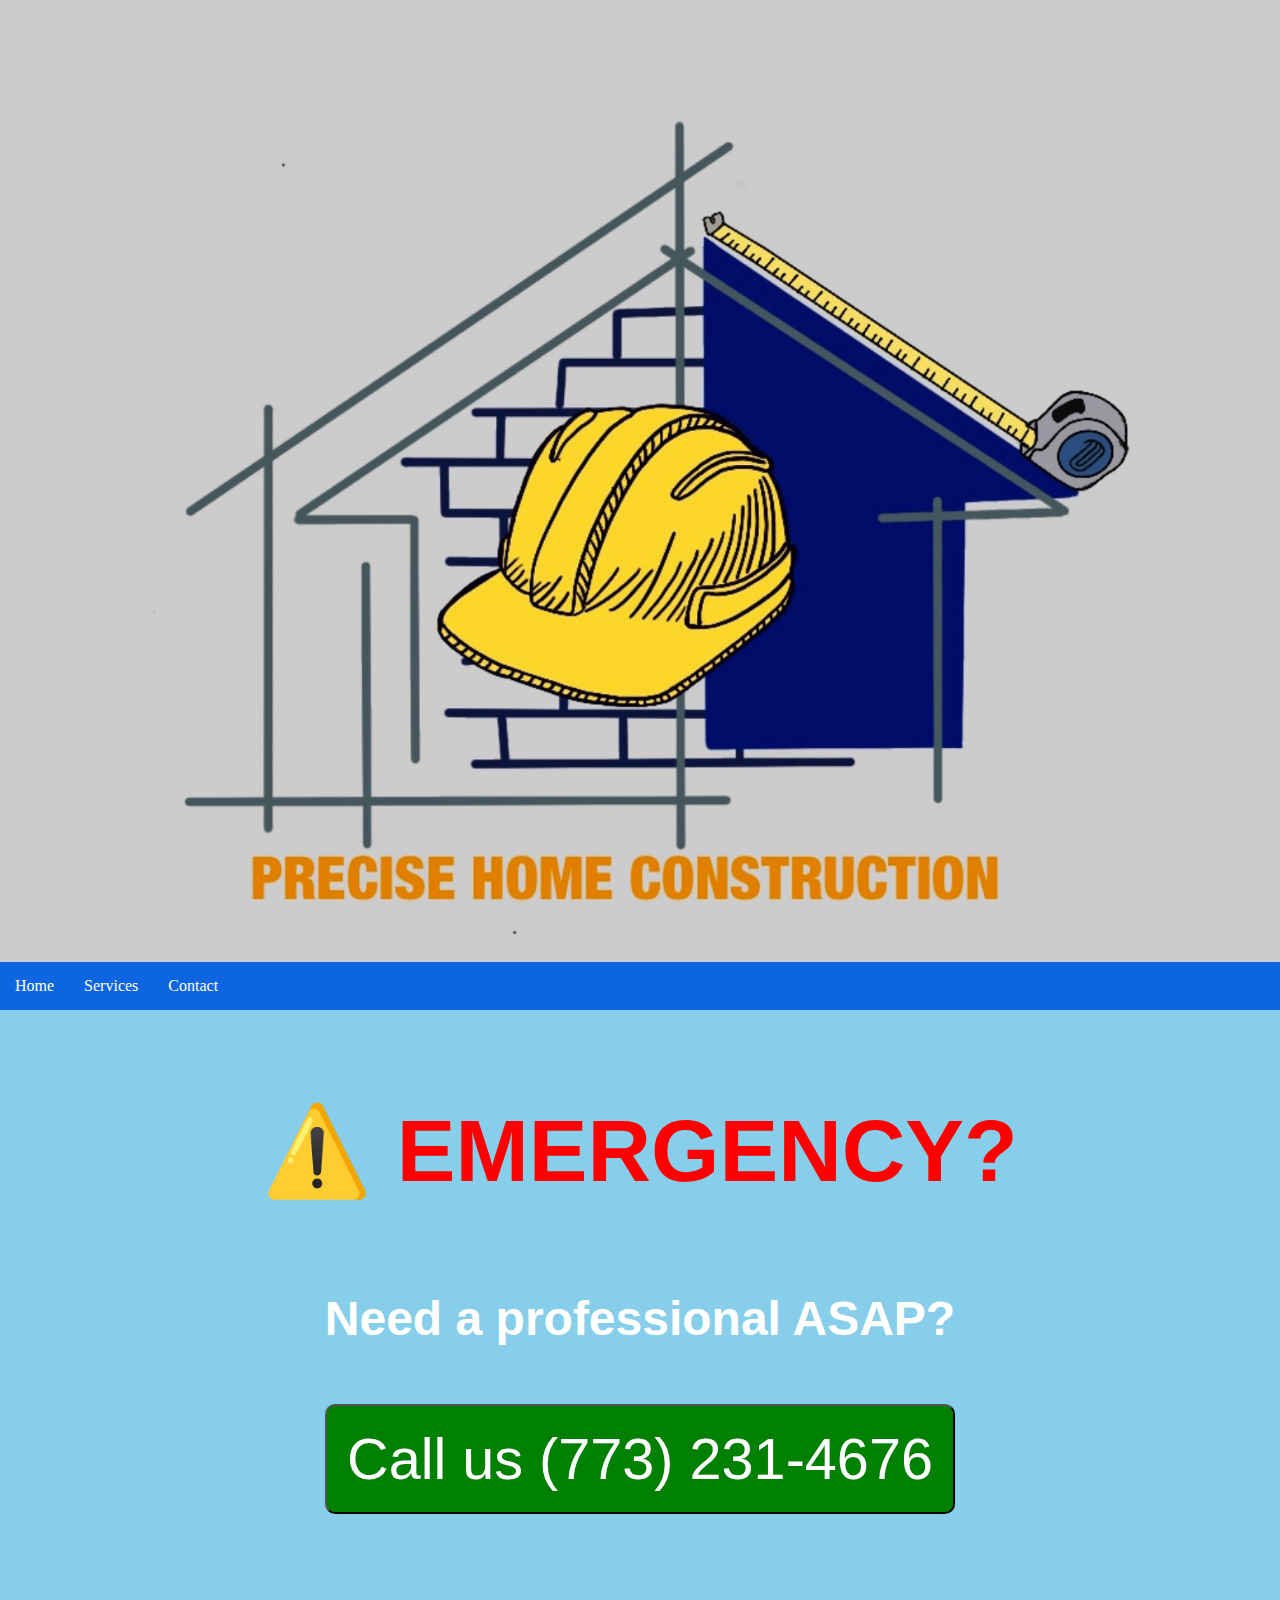
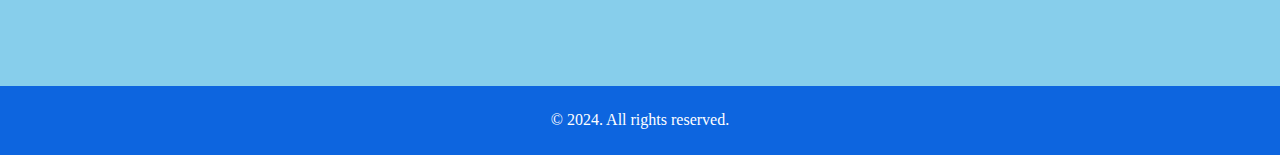
==== precise_home_construction/code/index.html @ af22fd50 "Final Version with Old Logo" ====
<!DOCTYPE html>
<html lang="en">
<head>
    <meta charset="UTF-8">
    <meta name="viewport" content="width=device-width, initial-scale=1.0">
    <title>Precise Home Construction</title>
    <script src="./main.js"> </script>
    <link rel="stylesheet" href="./style.css">
</head>
<body>
<a  href="./index.html"> <img class="logo" src="../resources/precise_home_construction_logo.jpeg" alt="Precise Home Construction">
</a>
    <nav class="navbar">
        <ul>
            <li><a href="./index.html">Home</a></li>
            <li><a href="./services.html">Services</a></li>
            <li><a href="./contact.html">Contact</a></li>
            <!-- <li><a href="./faqs.html">FAQs</a><li> -->
        </ul>
    </nav>
    <main>
        <h1 class="welcome_text">&#9888;&#65039;
EMERGENCY? </h1>
        <h3 class="text_asap">Need a professional ASAP?
        </h3>
        <h3 class="text_contact">
            <button class="phoneNumberButton">Call us (773) 231-4676</button>

        </h3>
    </main>
    <footer>© 2024. All rights reserved.</footer>
</body>
</html>
---- precise_home_construction/code/style.css ----
body{
  margin: 0px;
  background-color: skyblue;
}
main{
  margin-left: 20px;
  margin-right: 20px;
}
h1{
  text-align: center;
}
.welcome_text{
  padding: 30px;
  text-align: center;
  color: red;
  font-size: 550%;
  font-family: 'Trebuchet MS', 'Lucida Sans Unicode', 'Lucida Grande', 'Lucida Sans', Arial, sans-serif
}
.text{
  text-align: center;
  color: white;
  font-size: 300%;
  padding: 10px;
  font-family:'Trebuchet MS', 'Lucida Sans Unicode', 'Lucida Grande', 'Lucida Sans', Arial, sans-serif
}
.text_contact{
  text-align: center;
  color: white;
  font-size: 300%;
  padding: 10px;
  font-family: 'Trebuchet MS', 'Lucida Sans Unicode', 'Lucida Grande', 'Lucida Sans', Arial, sans-serif;
  padding-bottom:10%;
}
.text_email{
    text-align: center;
    color: white;
    font-size: 200%;
    padding: 10px;
    font-family: 'Trebuchet MS', 'Lucida Sans Unicode', 'Lucida Grande', 'Lucida Sans', Arial, sans-serif
  }
  .text_company{
    text-align: center;
    color: white;
    font-size: 300%;
    padding: 10px;
    font-family: 'Trebuchet MS', 'Lucida Sans Unicode', 'Lucida Grande', 'Lucida Sans', Arial, sans-serif
  }
  .text_asap{
    text-align: center;
    color: white;
    font-size: 300%;
    padding: 0;
    font-family: 'Trebuchet MS', 'Lucida Sans Unicode', 'Lucida Grande', 'Lucida Sans', Arial, sans-serif
  }
.text_services {
  text-align: center;
  color: white;
  font-size: 250%;
  padding: 10px;
  font-family: 'Trebuchet MS', 'Lucida Sans Unicode', 'Lucida Grande', 'Lucida Sans', Arial, sans-serif
}
.text_faq{
    text-align: center;
    color: white;
    font-size: 250%;
    padding: 10px;
    font-family: 'Trebuchet MS', 'Lucida Sans Unicode', 'Lucida Grande', 'Lucida Sans', Arial, sans-serif
  }


.list li{
  list-style: none;
  text-align: center;
  padding: 3px;
  color:white;
  font-size: 200%;
  font-family: 'Trebuchet MS', 'Lucida Sans Unicode', 'Lucida Grande', 'Lucida Sans', Arial, sans-serif;
}
.last_item{
  padding-bottom: 30px;
}
ul{
  padding-bottom: 10px;
}
.logo{
  /* move to the center; */
  display: flex;
  height: auto;
  width: 100%;
  align-content: center;
  justify-content: center;
  align-items: center;
}
.small_logo{
  /* move to the center; */
  display: flex;
  height: auto;
  width: 70%;
  justify-content: center;
}
.header-container{
  display: flex;
  justify-content: space-between;
  align-items: center;
  background-color: rgb(204,
    204,
    204);
  padding: 10px;

}

.navbar ul{
  list-style-type: none;
  background-color: rgb(13, 101, 223);
  padding: 0px;
  margin: 0px;
  overflow: hidden;
}
.navbar a{
  color: white;
  text-decoration: none;
  padding: 15px;
  display: block;
  text-align: center;
}
.navbar a:hover{
  background-color: rgb(65, 128, 217);
}
.navbar li{
  float: left;
}
.phoneNumberButton{
  color: white;
  background-color: green;
  padding: 20px;
  border-radius: 10px;
  font-size: larger;
}
.phoneNumberButton:hover {
  background-color: green;;
  /* Change to the color you want when hovering */
    transform: scale(1.2);
      /* This will make the button 10% larger when hovered */
  /* Change the text color when hovering, if needed */
}
/* faq stuff */
.faqs-container {
  font-family: 'Trebuchet MS', 'Lucida Sans Unicode', 'Lucida Grande', 'Lucida Sans', Arial, sans-serif; 
  max-width: 700px;
  margin: 0 auto;
  padding-bottom: 10vh;
}
.faqs-container .questions-container{
    box-shadow: 0 4px 8px -3px rgb(65, 128, 217);
  }
  .faqs-container h2{
    padding: 4px 32px;
    font-size: 28px;
  }
  .faqs-container .faq-header {
    display: flex;
    background: rgb(65, 128, 217);
    color:white;
    align-items:center;
    position: relative;
    cursor: pointer;
  }
  .faqs-container .faq-header .open,
  .faqs-container .faq-header .close {
    position: absolute;
    right: 0;
    padding: 0 32px;
    font-size: 22px;
    font-weight: bold;
    transform: translateY(-8px);
    opacity: 0;
    transition: all 500ms;
  }
  .faqs-container .faq-header .open.active,
  .faqs-container .faq-header .close.active {
    opacity: 1;
    transform: translateY(0);
  }
  .faqs-container .faq-header h3{
    font-size: 20px;
    padding: 0 32px;
  }
.faqs-container .content{
  padding: 0 32px;
  background: white;
  line-height: 2;
  max-height: 0;
  overflow: hidden;
  transition: all 500ms;
}
.faqs-container .content.active{
  max-height: 600px;
}








footer{
  padding:2%;
    background-color: rgb(13, 101, 223);
    color:white;
    text-align: center;
    
}
@media (max-width: 600px){
  .text_company{
    display:none;
  }
  .header-container{
    display: flex;
    justify-content: center;
    align-items: center;

  }
  .welcome_text{
    text-align: center;
    color: red;
    font-size: 300%;
    font-family: 'Trebuchet MS', 'Lucida Sans Unicode', 'Lucida Grande', 'Lucida Sans', Arial, sans-serif
  }
  .text_asap{
        text-align: center;
        color: white;
        font-size: 100%;
        
  }
    .list li {
      list-style: none;
      text-align: center;
      padding: 3px;
      color: white;
      font-size: 100%;
      font-family: 'Trebuchet MS', 'Lucida Sans Unicode', 'Lucida Grande', 'Lucida Sans', Arial, sans-serif
    }
     .text_services {
       text-align: center;
       color: white;
       font-size: 150%;
       padding: 10px;
       font-family: 'Trebuchet MS', 'Lucida Sans Unicode', 'Lucida Grande', 'Lucida Sans', Arial, sans-serif
     }
    .text_faq {
      text-align: center;
      color: white;
      font-size: 150%;
      padding: 10px;
      font-family: 'Trebuchet MS', 'Lucida Sans Unicode', 'Lucida Grande', 'Lucida Sans', Arial, sans-serif
    }
.phoneNumberButton {
  color: white;
  background-color: green;
  padding: 20px;
  border-radius: 10px;
  font-size: large;
}

.phoneNumberButton:hover {
  background-color: green;
  ;
  /* Change to the color you want when hovering */
  transform: scale(1.2);
  /* This will make the button 10% larger when hovered */
  /* Change the text color when hovering, if needed */
}
}
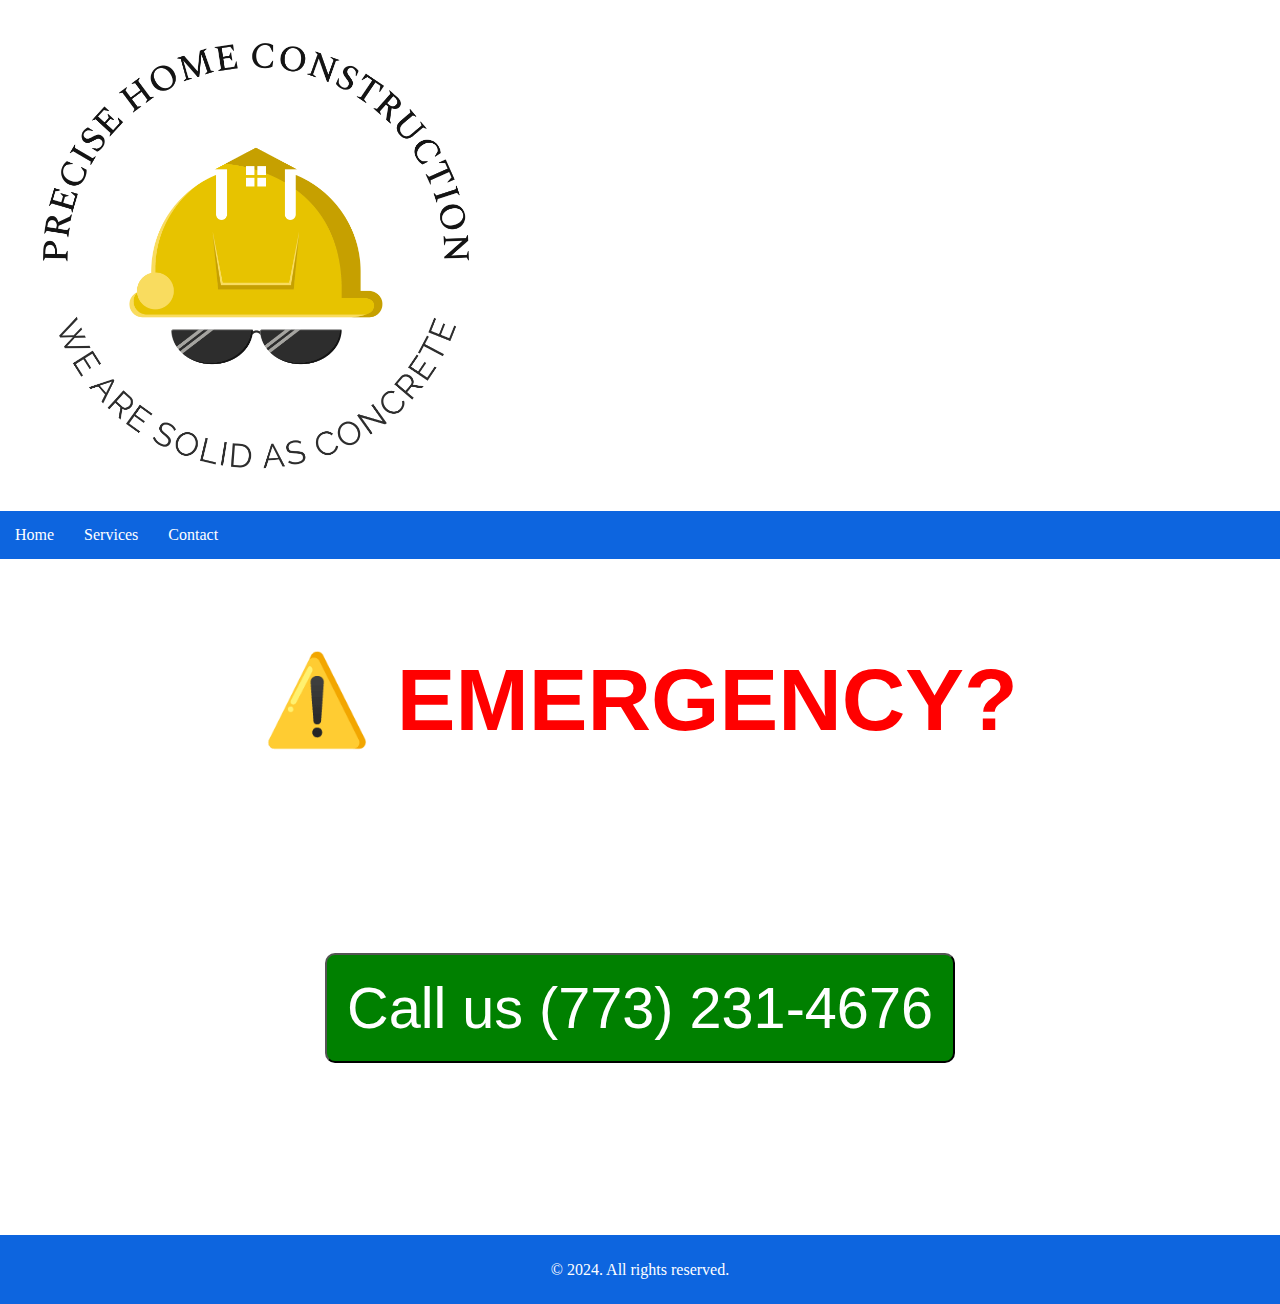
==== commit e6dc8264: "New Logo" ====
--- a/precise_home_construction/code/index.html
+++ b/precise_home_construction/code/index.html
@@ -8,7 +8,7 @@
     <link rel="stylesheet" href="./style.css">
 </head>
 <body>
-<a  href="./index.html"> <img class="logo" src="../resources/precise_home_construction_logo.jpeg" alt="Precise Home Construction">
+<a  href="./index.html"> <img class="logo" src="../Vista Logos 2/Vista Logos 2/vistaLogo.png" alt="Precise Home Construction">
 </a>
     <nav class="navbar">
         <ul>
--- a/precise_home_construction/code/style.css
+++ b/precise_home_construction/code/style.css
@@ -1,7 +1,7 @@
 
 body{
   margin: 0px;
-  background-color: skyblue;
+  background-color: white;
 }
 main{
   margin-left: 20px;
@@ -87,7 +87,7 @@
   /* move to the center; */
   display: flex;
   height: auto;
-  width: 100%;
+  width: 40%;
   align-content: center;
   justify-content: center;
   align-items: center;
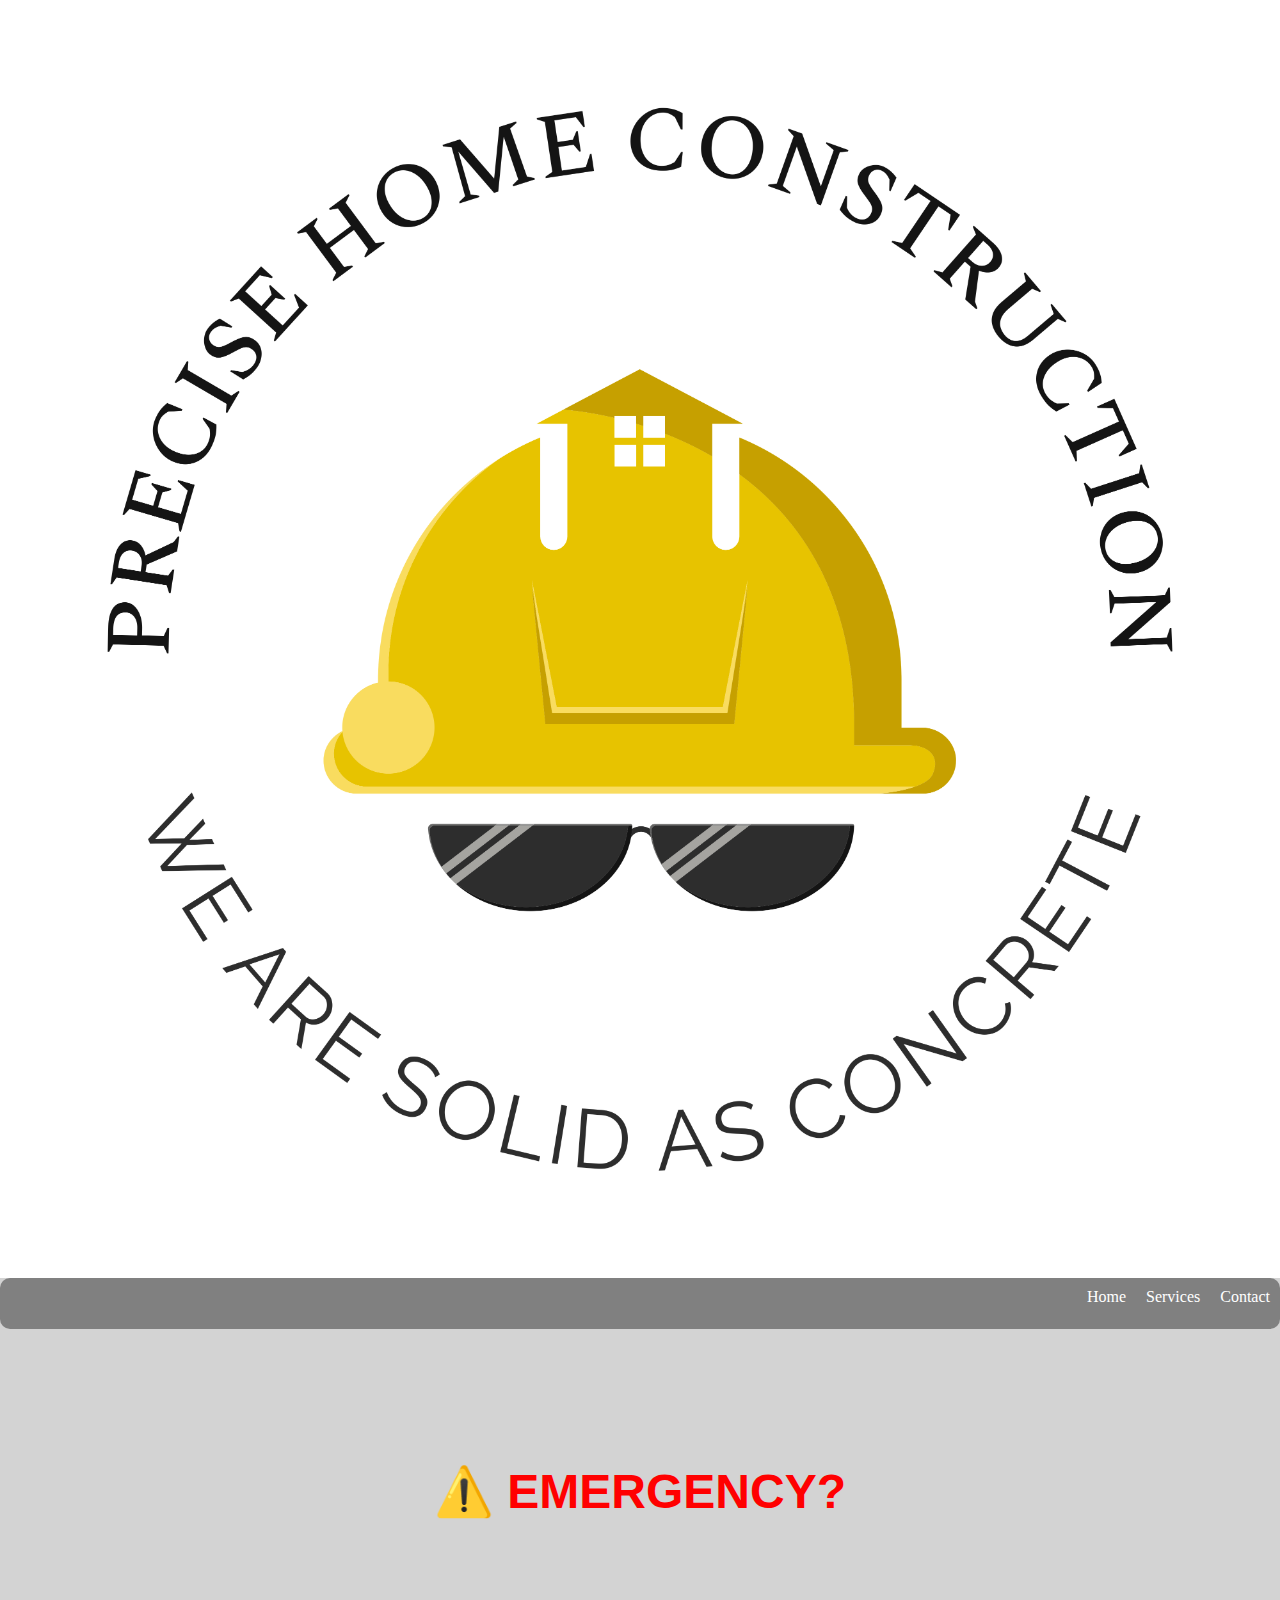
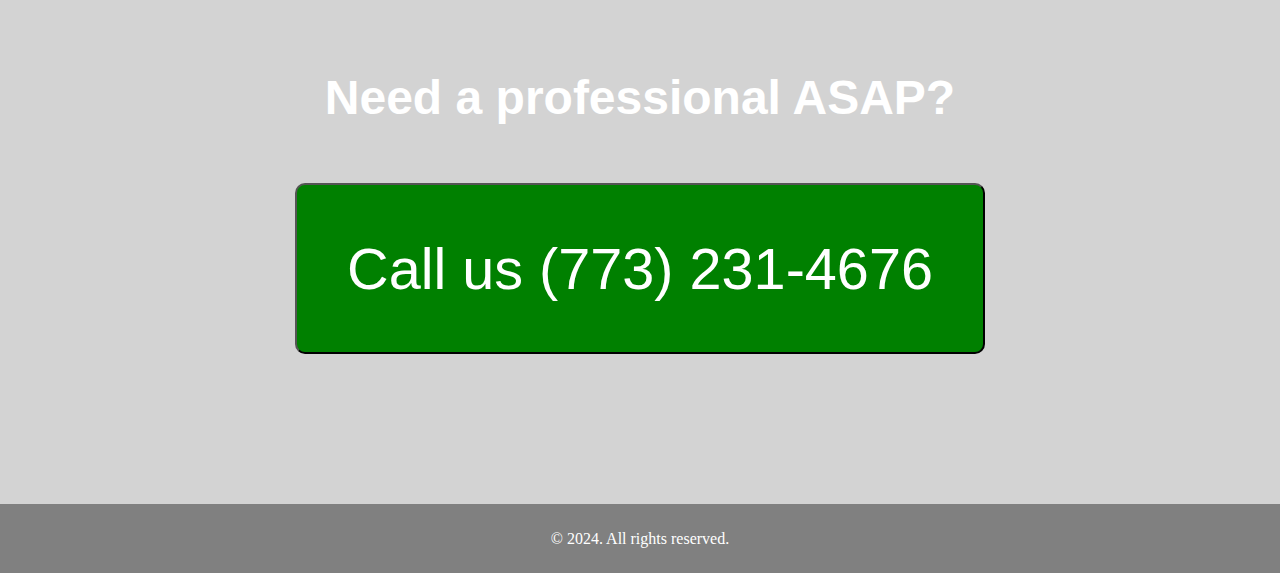
==== commit 3d3a60f5: "Mobile Update" ====
--- a/precise_home_construction/code/index.html
+++ b/precise_home_construction/code/index.html
@@ -12,9 +12,11 @@
 </a>
     <nav class="navbar">
         <ul>
+            <li><a href="./contact.html">Contact</a></li>
+
+            <li><a href="./services.html">Services</a></li>
             <li><a href="./index.html">Home</a></li>
-            <li><a href="./services.html">Services</a></li>
-            <li><a href="./contact.html">Contact</a></li>
+
             <!-- <li><a href="./faqs.html">FAQs</a><li> -->
         </ul>
     </nav>
--- a/precise_home_construction/code/style.css
+++ b/precise_home_construction/code/style.css
@@ -1,7 +1,7 @@
-
+/* 
 body{
   margin: 0px;
-  background-color: white;
+  background-color:  white;
 }
 main{
   margin-left: 20px;
@@ -19,8 +19,15 @@
 }
 .text{
   text-align: center;
-  color: white;
+  color: red;
   font-size: 300%;
+  padding: 10px;
+  font-family:'Trebuchet MS', 'Lucida Sans Unicode', 'Lucida Grande', 'Lucida Sans', Arial, sans-serif
+}
+.sub_text {
+  text-align: center;
+  color: red;
+  font-size: 200%;
   padding: 10px;
   font-family:'Trebuchet MS', 'Lucida Sans Unicode', 'Lucida Grande', 'Lucida Sans', Arial, sans-serif
 }
@@ -55,14 +62,14 @@
   }
 .text_services {
   text-align: center;
-  color: white;
+  color: black;
   font-size: 250%;
-  padding: 10px;
+  padding-left: 5%;
   font-family: 'Trebuchet MS', 'Lucida Sans Unicode', 'Lucida Grande', 'Lucida Sans', Arial, sans-serif
 }
 .text_faq{
     text-align: center;
-    color: white;
+    color:  black;
     font-size: 250%;
     padding: 10px;
     font-family: 'Trebuchet MS', 'Lucida Sans Unicode', 'Lucida Grande', 'Lucida Sans', Arial, sans-serif
@@ -73,7 +80,7 @@
   list-style: none;
   text-align: center;
   padding: 3px;
-  color:white;
+  color:black;
   font-size: 200%;
   font-family: 'Trebuchet MS', 'Lucida Sans Unicode', 'Lucida Grande', 'Lucida Sans', Arial, sans-serif;
 }
@@ -84,16 +91,22 @@
   padding-bottom: 10px;
 }
 .logo{
-  /* move to the center; */
+  padding-left: 37.5%;
+  
   display: flex;
   height: auto;
-  width: 40%;
   align-content: center;
   justify-content: center;
   align-items: center;
+  width: 30%;  
+}
+
+.logo img {
+  width: 20%;
+  height: auto;
 }
 .small_logo{
-  /* move to the center; */
+ 
   display: flex;
   height: auto;
   width: 70%;
@@ -112,7 +125,7 @@
 
 .navbar ul{
   list-style-type: none;
-  background-color: rgb(13, 101, 223);
+  background-color: gray;
   padding: 0px;
   margin: 0px;
   overflow: hidden;
@@ -139,12 +152,10 @@
 }
 .phoneNumberButton:hover {
   background-color: green;;
-  /* Change to the color you want when hovering */
     transform: scale(1.2);
-      /* This will make the button 10% larger when hovered */
-  /* Change the text color when hovering, if needed */
-}
-/* faq stuff */
+
+}
+
 .faqs-container {
   font-family: 'Trebuchet MS', 'Lucida Sans Unicode', 'Lucida Grande', 'Lucida Sans', Arial, sans-serif; 
   max-width: 700px;
@@ -197,22 +208,248 @@
 .faqs-container .content.active{
   max-height: 600px;
 }
-
-
-
-
-
-
-
-
 footer{
   padding:2%;
-    background-color: rgb(13, 101, 223);
+    background-color: gray;
     color:white;
     text-align: center;
     
-}
-@media (max-width: 600px){
+} */
+
+
+/* FOR PHONE */
+@media only screen and (min-width: 320px) {
+
+body{
+  margin: 0px;
+  background-color:  lightgray;
+}
+main{
+  margin-left: 10%;
+  margin-right: 10%;
+}
+h1{
+  text-align: center;
+}
+.welcome_text{
+  padding: 10%;
+  text-align: center;
+  color: red;
+  font-size: 300%;
+  font-family: 'Trebuchet MS', 'Lucida Sans Unicode', 'Lucida Grande', 'Lucida Sans', Arial, sans-serif
+}
+.text{
+  text-align: center;
+  color: red;
+  font-size: 300%;
+  
+  font-family:'Trebuchet MS', 'Lucida Sans Unicode', 'Lucida Grande', 'Lucida Sans', Arial, sans-serif
+}
+.sub_text {
+  text-align: center;
+  color: red;
+  font-size: 200%;
+  padding: 10px;
+  font-family:'Trebuchet MS', 'Lucida Sans Unicode', 'Lucida Grande', 'Lucida Sans', Arial, sans-serif
+}
+.text_contact{
+  text-align: center;
+  color: white;
+  font-size: 300%;
+  padding: 10px;
+  font-family: 'Trebuchet MS', 'Lucida Sans Unicode', 'Lucida Grande', 'Lucida Sans', Arial, sans-serif;
+  padding-bottom:10%;
+}
+.text_email{
+    text-align: center;
+    color: white;
+    font-size: 200%;
+    padding: 10px;
+    font-family: 'Trebuchet MS', 'Lucida Sans Unicode', 'Lucida Grande', 'Lucida Sans', Arial, sans-serif
+  }
+  .text_company{
+    text-align: center;
+    color: white;
+    font-size: 300%;
+    padding: 10px;
+    font-family: 'Trebuchet MS', 'Lucida Sans Unicode', 'Lucida Grande', 'Lucida Sans', Arial, sans-serif
+  }
+  .text_asap{
+    text-align: center;
+    color: white;
+    font-size: 300%;
+    padding: 0;
+    font-family: 'Trebuchet MS', 'Lucida Sans Unicode', 'Lucida Grande', 'Lucida Sans', Arial, sans-serif
+  }
+.text_services {
+  text-align: center;
+  color: black;
+  font-size: 250%;
+  padding-left: 5%;
+  font-family: 'Trebuchet MS', 'Lucida Sans Unicode', 'Lucida Grande', 'Lucida Sans', Arial, sans-serif
+}
+.text_faq{
+    text-align: center;
+    color:  black;
+    font-size: 250%;
+    padding: 10px;
+    font-family: 'Trebuchet MS', 'Lucida Sans Unicode', 'Lucida Grande', 'Lucida Sans', Arial, sans-serif
+  }
+
+
+.list li{
+  list-style: none;
+  text-align: center;
+  color:black;
+  font-size: 200%;
+  font-family: 'Trebuchet MS', 'Lucida Sans Unicode', 'Lucida Grande', 'Lucida Sans', Arial, sans-serif;
+}
+.last_item{
+  padding-bottom: 30px;
+}
+ul{
+  
+    padding-bottom: 1%;
+}
+.logo{
+  display: flex;
+  height: auto;
+  align-content: center;
+  justify-content: center;
+  align-items: center;
+  width: 100%;  
+}
+
+.logo img {
+  width: 20%;
+  height: auto;
+}
+.small_logo{
+  display: flex;
+  height: auto;
+  width: 70%;
+  justify-content: center;
+}
+.header-container{
+  display: flex;
+
+  align-items: center;
+  background-color: rgb(204,
+    204,
+    204);
+}
+.navbar {
+  width: 100%;
+
+  display: flex;
+  justify-content: center;
+  overflow: hidden;
+  
+}
+.navbar ul{
+  width: 100%;
+  list-style-type: none;
+  background-color: gray;
+  text-align: center;
+  margin: 0px;
+  overflow: hidden;
+  border-radius: 10px;
+
+}
+.navbar a{
+  color: white;
+  text-decoration: none;
+  padding: 10px;
+
+  display: block;
+  text-align: center;
+}
+.navbar a:hover{
+  background-color: rgb(65, 128, 217);
+}
+.navbar li{
+  float: inline-end;
+  
+  
+}
+.phoneNumberButton{
+  color: white;
+  background-color: green;
+  padding: 5%;
+  border-radius: 10px;
+  font-size: larger;
+}
+.phoneNumberButton:hover {
+  background-color: green;;
+    transform: scale(1.2);
+
+}
+
+.faqs-container {
+  font-family: 'Trebuchet MS', 'Lucida Sans Unicode', 'Lucida Grande', 'Lucida Sans', Arial, sans-serif; 
+  max-width: 700px;
+  margin: 0 auto;
+  padding-bottom: 10vh;
+}
+.faqs-container .questions-container{
+    box-shadow: 0 4px 8px -3px rgb(65, 128, 217);
+  }
+  .faqs-container h2{
+    padding: 4px 32px;
+    font-size: 28px;
+  }
+  .faqs-container .faq-header {
+    display: flex;
+    background: rgb(65, 128, 217);
+    color:white;
+    align-items:center;
+    position: relative;
+    cursor: pointer;
+  }
+  .faqs-container .faq-header .open,
+  .faqs-container .faq-header .close {
+    position: absolute;
+    right: 0;
+    padding: 0 32px;
+    font-size: 22px;
+    font-weight: bold;
+    transform: translateY(-8px);
+    opacity: 0;
+    transition: all 500ms;
+  }
+  .faqs-container .faq-header .open.active,
+  .faqs-container .faq-header .close.active {
+    opacity: 1;
+    transform: translateY(0);
+  }
+  .faqs-container .faq-header h3{
+    font-size: 20px;
+    padding: 0 32px;
+  }
+.faqs-container .content{
+  padding: 0 32px;
+  background: white;
+  line-height: 2;
+  max-height: 0;
+  overflow: hidden;
+  transition: all 500ms;
+}
+.faqs-container .content.active{
+  max-height: 600px;
+}
+footer{
+  padding:2%;
+    background-color: gray;
+    color:white;
+    text-align: center;
+    
+}
+}
+
+
+
+/* @media only screen and (min-width: 600px) {
+
   .text_company{
     display:none;
   }
@@ -242,13 +479,13 @@
       font-size: 100%;
       font-family: 'Trebuchet MS', 'Lucida Sans Unicode', 'Lucida Grande', 'Lucida Sans', Arial, sans-serif
     }
-     .text_services {
-       text-align: center;
-       color: white;
-       font-size: 150%;
-       padding: 10px;
-       font-family: 'Trebuchet MS', 'Lucida Sans Unicode', 'Lucida Grande', 'Lucida Sans', Arial, sans-serif
-     }
+    .text_services {
+      text-align: center;
+      color: white;
+      font-size: 150%;
+      padding: 10px;
+      font-family: 'Trebuchet MS', 'Lucida Sans Unicode', 'Lucida Grande', 'Lucida Sans', Arial, sans-serif
+    }
     .text_faq {
       text-align: center;
       color: white;
@@ -266,10 +503,6 @@
 
 .phoneNumberButton:hover {
   background-color: green;
-  ;
-  /* Change to the color you want when hovering */
   transform: scale(1.2);
-  /* This will make the button 10% larger when hovered */
-  /* Change the text color when hovering, if needed */
-}
-}
+}
+} */
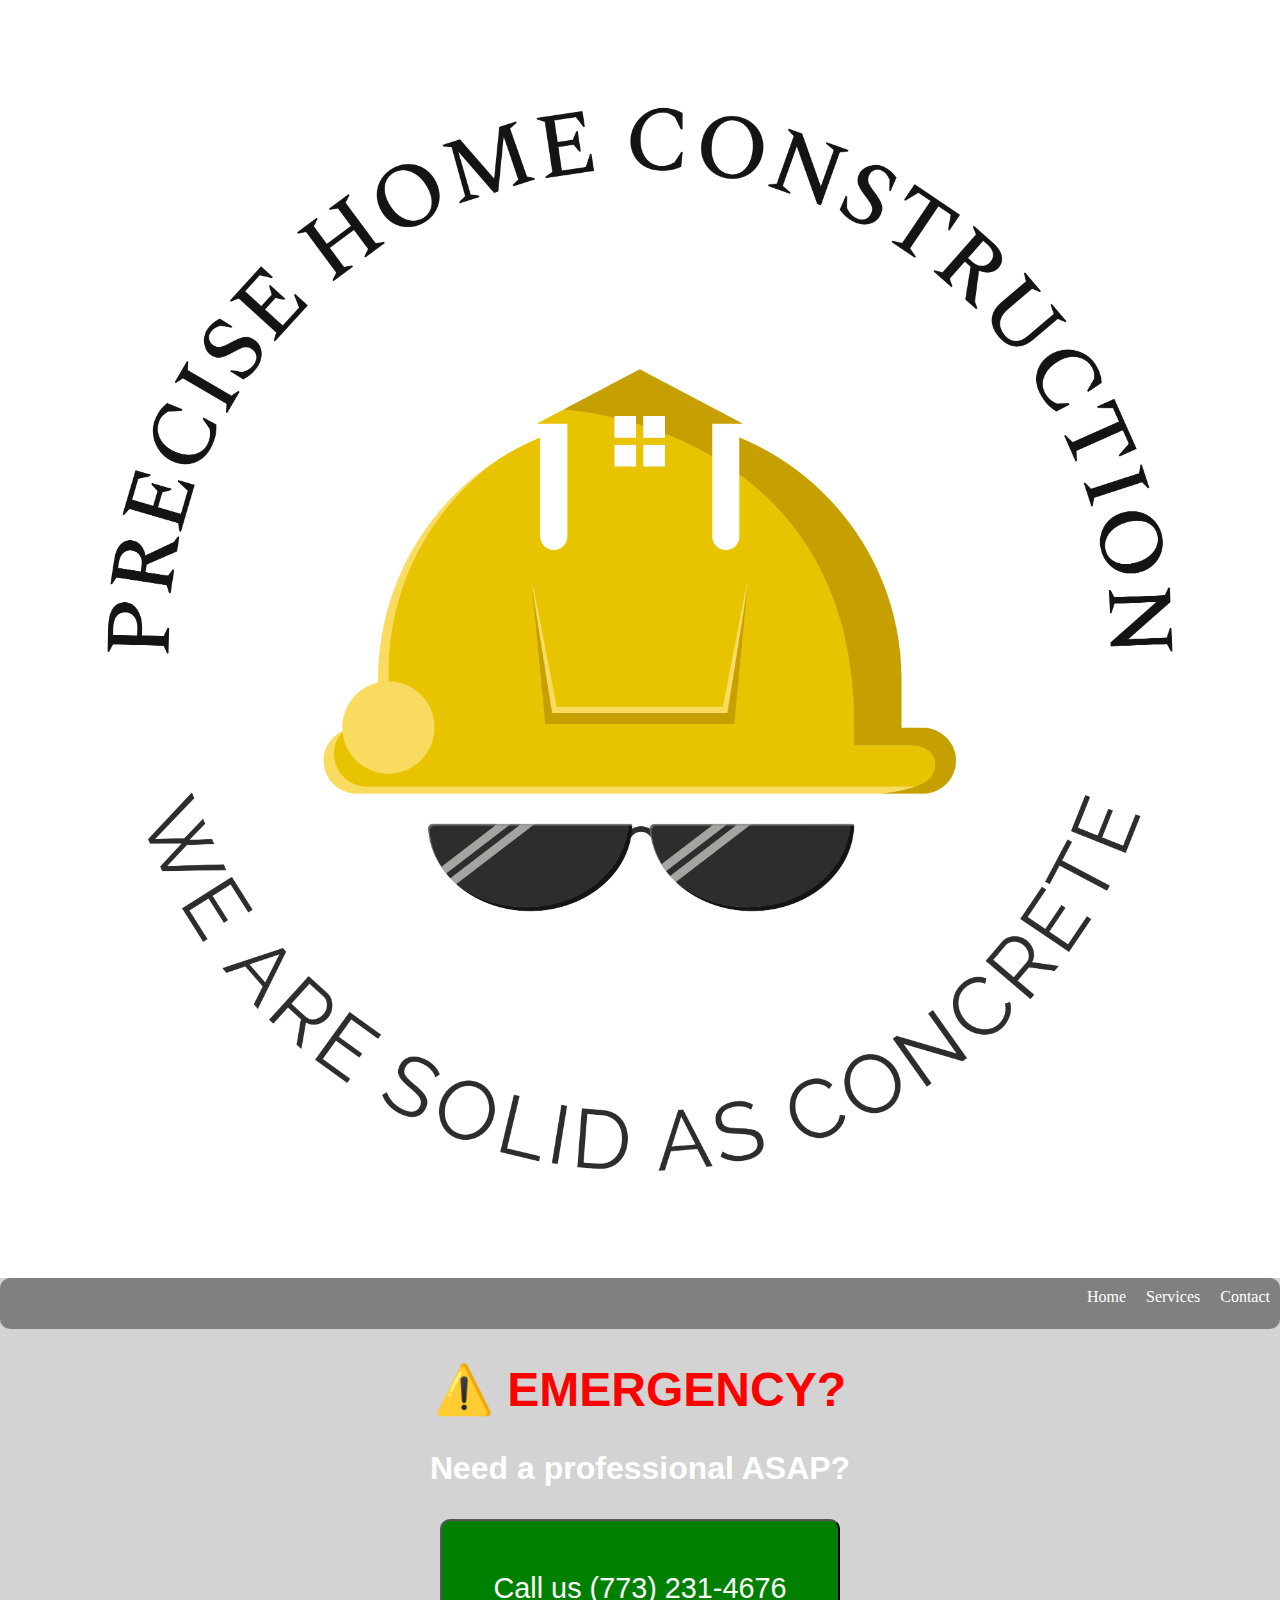
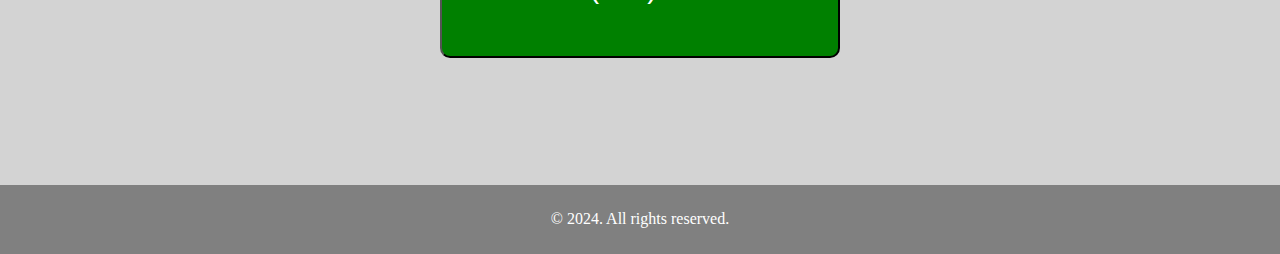
==== commit 7c5a4aec: "Mobile and Desktop" ====
--- a/precise_home_construction/code/index.html
+++ b/precise_home_construction/code/index.html
@@ -13,7 +13,6 @@
     <nav class="navbar">
         <ul>
             <li><a href="./contact.html">Contact</a></li>
-
             <li><a href="./services.html">Services</a></li>
             <li><a href="./index.html">Home</a></li>
 
--- a/precise_home_construction/code/style.css
+++ b/precise_home_construction/code/style.css
@@ -1,27 +1,30 @@
-/* 
+
+
+/* FOR PHONE */
+@media (min-width:320px) {
+
 body{
   margin: 0px;
-  background-color:  white;
+  background-color:  lightgray;
 }
 main{
-  margin-left: 20px;
-  margin-right: 20px;
+  margin-left: 10%;
+  margin-right: 10%;
 }
 h1{
   text-align: center;
 }
 .welcome_text{
-  padding: 30px;
-  text-align: center;
-  color: red;
-  font-size: 550%;
-  font-family: 'Trebuchet MS', 'Lucida Sans Unicode', 'Lucida Grande', 'Lucida Sans', Arial, sans-serif
-}
-.text{
   text-align: center;
   color: red;
   font-size: 300%;
-  padding: 10px;
+  font-family: 'Trebuchet MS', 'Lucida Sans Unicode', 'Lucida Grande', 'Lucida Sans', Arial, sans-serif
+}
+.text{
+  text-align: center;
+  color: red;
+  font-size: 300%;
+  
   font-family:'Trebuchet MS', 'Lucida Sans Unicode', 'Lucida Grande', 'Lucida Sans', Arial, sans-serif
 }
 .sub_text {
@@ -34,8 +37,7 @@
 .text_contact{
   text-align: center;
   color: white;
-  font-size: 300%;
-  padding: 10px;
+  font-size: 150%;
   font-family: 'Trebuchet MS', 'Lucida Sans Unicode', 'Lucida Grande', 'Lucida Sans', Arial, sans-serif;
   padding-bottom:10%;
 }
@@ -56,7 +58,7 @@
   .text_asap{
     text-align: center;
     color: white;
-    font-size: 300%;
+    font-size: 200%;
     padding: 0;
     font-family: 'Trebuchet MS', 'Lucida Sans Unicode', 'Lucida Grande', 'Lucida Sans', Arial, sans-serif
   }
@@ -79,26 +81,24 @@
 .list li{
   list-style: none;
   text-align: center;
-  padding: 3px;
   color:black;
-  font-size: 200%;
+  font-size: 150%;
   font-family: 'Trebuchet MS', 'Lucida Sans Unicode', 'Lucida Grande', 'Lucida Sans', Arial, sans-serif;
 }
 .last_item{
   padding-bottom: 30px;
 }
 ul{
-  padding-bottom: 10px;
+  
+    padding-bottom: 1%;
 }
 .logo{
-  padding-left: 37.5%;
-  
   display: flex;
   height: auto;
   align-content: center;
   justify-content: center;
   align-items: center;
-  width: 30%;  
+  width: 100%;  
 }
 
 .logo img {
@@ -106,7 +106,6 @@
   height: auto;
 }
 .small_logo{
- 
   display: flex;
   height: auto;
   width: 70%;
@@ -114,26 +113,35 @@
 }
 .header-container{
   display: flex;
-  justify-content: space-between;
+
   align-items: center;
   background-color: rgb(204,
     204,
     204);
-  padding: 10px;
-
-}
-
+}
+.navbar {
+  width: 100%;
+
+  display: flex;
+  justify-content: center;
+  overflow: hidden;
+  
+}
 .navbar ul{
+  width: 100%;
   list-style-type: none;
   background-color: gray;
-  padding: 0px;
+  text-align: center;
   margin: 0px;
   overflow: hidden;
+  border-radius: 10px;
+
 }
 .navbar a{
   color: white;
   text-decoration: none;
-  padding: 15px;
+  padding: 10px;
+
   display: block;
   text-align: center;
 }
@@ -141,12 +149,14 @@
   background-color: rgb(65, 128, 217);
 }
 .navbar li{
-  float: left;
+  float: inline-end;
+  
+  
 }
 .phoneNumberButton{
   color: white;
   background-color: green;
-  padding: 20px;
+  padding: 5%;
   border-radius: 10px;
   font-size: larger;
 }
@@ -214,236 +224,226 @@
     color:white;
     text-align: center;
     
-} */
-
-
-/* FOR PHONE */
-@media only screen and (min-width: 320px) {
-
-body{
-  margin: 0px;
-  background-color:  lightgray;
-}
-main{
-  margin-left: 10%;
-  margin-right: 10%;
-}
-h1{
-  text-align: center;
-}
-.welcome_text{
-  padding: 10%;
-  text-align: center;
-  color: red;
-  font-size: 300%;
-  font-family: 'Trebuchet MS', 'Lucida Sans Unicode', 'Lucida Grande', 'Lucida Sans', Arial, sans-serif
-}
-.text{
-  text-align: center;
-  color: red;
-  font-size: 300%;
-  
-  font-family:'Trebuchet MS', 'Lucida Sans Unicode', 'Lucida Grande', 'Lucida Sans', Arial, sans-serif
-}
-.sub_text {
-  text-align: center;
-  color: red;
-  font-size: 200%;
-  padding: 10px;
-  font-family:'Trebuchet MS', 'Lucida Sans Unicode', 'Lucida Grande', 'Lucida Sans', Arial, sans-serif
-}
-.text_contact{
-  text-align: center;
-  color: white;
-  font-size: 300%;
-  padding: 10px;
-  font-family: 'Trebuchet MS', 'Lucida Sans Unicode', 'Lucida Grande', 'Lucida Sans', Arial, sans-serif;
-  padding-bottom:10%;
-}
-.text_email{
-    text-align: center;
-    color: white;
+}
+}
+
+@media (min-width:1281px){
+  body{
+    margin: 0px;
+    background-color:  white;
+  }
+  main{
+    margin-left: 20px;
+    margin-right: 20px;
+  }
+  h1{
+    text-align: center;
+  }
+  .welcome_text{
+    padding: 30px;
+    text-align: center;
+    color: red;
+    font-size: 550%;
+    font-family: 'Trebuchet MS', 'Lucida Sans Unicode', 'Lucida Grande', 'Lucida Sans', Arial, sans-serif
+  }
+  .text{
+    text-align: center;
+    color: red;
+    font-size: 300%;
+    padding: 10px;
+    font-family:'Trebuchet MS', 'Lucida Sans Unicode', 'Lucida Grande', 'Lucida Sans', Arial, sans-serif
+  }
+  .sub_text {
+    text-align: center;
+    color: red;
     font-size: 200%;
     padding: 10px;
-    font-family: 'Trebuchet MS', 'Lucida Sans Unicode', 'Lucida Grande', 'Lucida Sans', Arial, sans-serif
-  }
-  .text_company{
+    font-family:'Trebuchet MS', 'Lucida Sans Unicode', 'Lucida Grande', 'Lucida Sans', Arial, sans-serif
+  }
+  .text_contact{
     text-align: center;
     color: white;
     font-size: 300%;
     padding: 10px;
-    font-family: 'Trebuchet MS', 'Lucida Sans Unicode', 'Lucida Grande', 'Lucida Sans', Arial, sans-serif
-  }
-  .text_asap{
-    text-align: center;
+    font-family: 'Trebuchet MS', 'Lucida Sans Unicode', 'Lucida Grande', 'Lucida Sans', Arial, sans-serif;
+    padding-bottom:10%;
+  }
+  .text_email{
+      text-align: center;
+      color: white;
+      font-size: 200%;
+      padding: 10px;
+      font-family: 'Trebuchet MS', 'Lucida Sans Unicode', 'Lucida Grande', 'Lucida Sans', Arial, sans-serif
+    }
+    .text_company{
+      text-align: center;
+      color: white;
+      font-size: 300%;
+      padding: 10px;
+      font-family: 'Trebuchet MS', 'Lucida Sans Unicode', 'Lucida Grande', 'Lucida Sans', Arial, sans-serif
+    }
+    .text_asap{
+      text-align: center;
+      color: white;
+      font-size: 300%;
+      padding: 0;
+      font-family: 'Trebuchet MS', 'Lucida Sans Unicode', 'Lucida Grande', 'Lucida Sans', Arial, sans-serif
+    }
+  .text_services {
+    text-align: center;
+    color: black;
+    font-size: 250%;
+    padding-left: 5%;
+    font-family: 'Trebuchet MS', 'Lucida Sans Unicode', 'Lucida Grande', 'Lucida Sans', Arial, sans-serif
+  }
+  .text_faq{
+      text-align: center;
+      color:  black;
+      font-size: 250%;
+      padding: 10px;
+      font-family: 'Trebuchet MS', 'Lucida Sans Unicode', 'Lucida Grande', 'Lucida Sans', Arial, sans-serif
+    }
+
+
+  .list li{
+    list-style: none;
+    text-align: center;
+    padding: 3px;
+    color:black;
+    font-size: 200%;
+    font-family: 'Trebuchet MS', 'Lucida Sans Unicode', 'Lucida Grande', 'Lucida Sans', Arial, sans-serif;
+  }
+  .last_item{
+    padding-bottom: 30px;
+  }
+  ul{
+    padding-bottom: 10px;
+  }
+  .logo{
+    padding-left: 37.5%;
+    
+    display: flex;
+    height: auto;
+    align-content: center;
+    justify-content: center;
+    align-items: center;
+    width: 30%;  
+  }
+
+  .logo img {
+    width: 20%;
+    height: auto;
+  }
+  .small_logo{
+  
+    display: flex;
+    height: auto;
+    width: 70%;
+    justify-content: center;
+  }
+  .header-container{
+    display: flex;
+    justify-content: space-between;
+    align-items: center;
+    background-color: rgb(204,
+      204,
+      204);
+    padding: 10px;
+
+  }
+
+  .navbar ul{
+    list-style-type: none;
+    background-color: gray;
+    padding: 0px;
+    margin: 0px;
+    overflow: hidden;
+  }
+  .navbar a{
     color: white;
-    font-size: 300%;
-    padding: 0;
-    font-family: 'Trebuchet MS', 'Lucida Sans Unicode', 'Lucida Grande', 'Lucida Sans', Arial, sans-serif
-  }
-.text_services {
-  text-align: center;
-  color: black;
-  font-size: 250%;
-  padding-left: 5%;
-  font-family: 'Trebuchet MS', 'Lucida Sans Unicode', 'Lucida Grande', 'Lucida Sans', Arial, sans-serif
-}
-.text_faq{
-    text-align: center;
-    color:  black;
-    font-size: 250%;
-    padding: 10px;
-    font-family: 'Trebuchet MS', 'Lucida Sans Unicode', 'Lucida Grande', 'Lucida Sans', Arial, sans-serif
-  }
-
-
-.list li{
-  list-style: none;
-  text-align: center;
-  color:black;
-  font-size: 200%;
-  font-family: 'Trebuchet MS', 'Lucida Sans Unicode', 'Lucida Grande', 'Lucida Sans', Arial, sans-serif;
-}
-.last_item{
-  padding-bottom: 30px;
-}
-ul{
-  
-    padding-bottom: 1%;
-}
-.logo{
-  display: flex;
-  height: auto;
-  align-content: center;
-  justify-content: center;
-  align-items: center;
-  width: 100%;  
-}
-
-.logo img {
-  width: 20%;
-  height: auto;
-}
-.small_logo{
-  display: flex;
-  height: auto;
-  width: 70%;
-  justify-content: center;
-}
-.header-container{
-  display: flex;
-
-  align-items: center;
-  background-color: rgb(204,
-    204,
-    204);
-}
-.navbar {
-  width: 100%;
-
-  display: flex;
-  justify-content: center;
-  overflow: hidden;
-  
-}
-.navbar ul{
-  width: 100%;
-  list-style-type: none;
-  background-color: gray;
-  text-align: center;
-  margin: 0px;
-  overflow: hidden;
-  border-radius: 10px;
-
-}
-.navbar a{
-  color: white;
-  text-decoration: none;
-  padding: 10px;
-
-  display: block;
-  text-align: center;
-}
-.navbar a:hover{
-  background-color: rgb(65, 128, 217);
-}
-.navbar li{
-  float: inline-end;
-  
-  
-}
-.phoneNumberButton{
-  color: white;
-  background-color: green;
-  padding: 5%;
-  border-radius: 10px;
-  font-size: larger;
-}
-.phoneNumberButton:hover {
-  background-color: green;;
-    transform: scale(1.2);
-
-}
-
-.faqs-container {
-  font-family: 'Trebuchet MS', 'Lucida Sans Unicode', 'Lucida Grande', 'Lucida Sans', Arial, sans-serif; 
-  max-width: 700px;
-  margin: 0 auto;
-  padding-bottom: 10vh;
-}
-.faqs-container .questions-container{
-    box-shadow: 0 4px 8px -3px rgb(65, 128, 217);
-  }
-  .faqs-container h2{
-    padding: 4px 32px;
-    font-size: 28px;
-  }
-  .faqs-container .faq-header {
-    display: flex;
-    background: rgb(65, 128, 217);
-    color:white;
-    align-items:center;
-    position: relative;
-    cursor: pointer;
-  }
-  .faqs-container .faq-header .open,
-  .faqs-container .faq-header .close {
-    position: absolute;
-    right: 0;
+    text-decoration: none;
+    padding: 15px;
+    display: block;
+    text-align: center;
+  }
+  .navbar a:hover{
+    background-color: rgb(65, 128, 217);
+  }
+  .navbar li{
+    float: inline-end;
+  }
+  .phoneNumberButton{
+    color: white;
+    background-color: green;
+    padding: 20px;
+    border-radius: 10px;
+    font-size: larger;
+  }
+  .phoneNumberButton:hover {
+    background-color: green;;
+      transform: scale(1.2);
+
+  }
+
+  .faqs-container {
+    font-family: 'Trebuchet MS', 'Lucida Sans Unicode', 'Lucida Grande', 'Lucida Sans', Arial, sans-serif; 
+    max-width: 700px;
+    margin: 0 auto;
+    padding-bottom: 10vh;
+  }
+  .faqs-container .questions-container{
+      box-shadow: 0 4px 8px -3px rgb(65, 128, 217);
+    }
+    .faqs-container h2{
+      padding: 4px 32px;
+      font-size: 28px;
+    }
+    .faqs-container .faq-header {
+      display: flex;
+      background: rgb(65, 128, 217);
+      color:white;
+      align-items:center;
+      position: relative;
+      cursor: pointer;
+    }
+    .faqs-container .faq-header .open,
+    .faqs-container .faq-header .close {
+      position: absolute;
+      right: 0;
+      padding: 0 32px;
+      font-size: 22px;
+      font-weight: bold;
+      transform: translateY(-8px);
+      opacity: 0;
+      transition: all 500ms;
+    }
+    .faqs-container .faq-header .open.active,
+    .faqs-container .faq-header .close.active {
+      opacity: 1;
+      transform: translateY(0);
+    }
+    .faqs-container .faq-header h3{
+      font-size: 20px;
+      padding: 0 32px;
+    }
+  .faqs-container .content{
     padding: 0 32px;
-    font-size: 22px;
-    font-weight: bold;
-    transform: translateY(-8px);
-    opacity: 0;
+    background: white;
+    line-height: 2;
+    max-height: 0;
+    overflow: hidden;
     transition: all 500ms;
   }
-  .faqs-container .faq-header .open.active,
-  .faqs-container .faq-header .close.active {
-    opacity: 1;
-    transform: translateY(0);
-  }
-  .faqs-container .faq-header h3{
-    font-size: 20px;
-    padding: 0 32px;
-  }
-.faqs-container .content{
-  padding: 0 32px;
-  background: white;
-  line-height: 2;
-  max-height: 0;
-  overflow: hidden;
-  transition: all 500ms;
-}
-.faqs-container .content.active{
-  max-height: 600px;
-}
-footer{
-  padding:2%;
-    background-color: gray;
-    color:white;
-    text-align: center;
-    
-}
+  .faqs-container .content.active{
+    max-height: 600px;
+  }
+  footer{
+    padding:2%;
+      background-color: gray;
+      color:white;
+      text-align: center;
+      
+  }
 }
 
 
